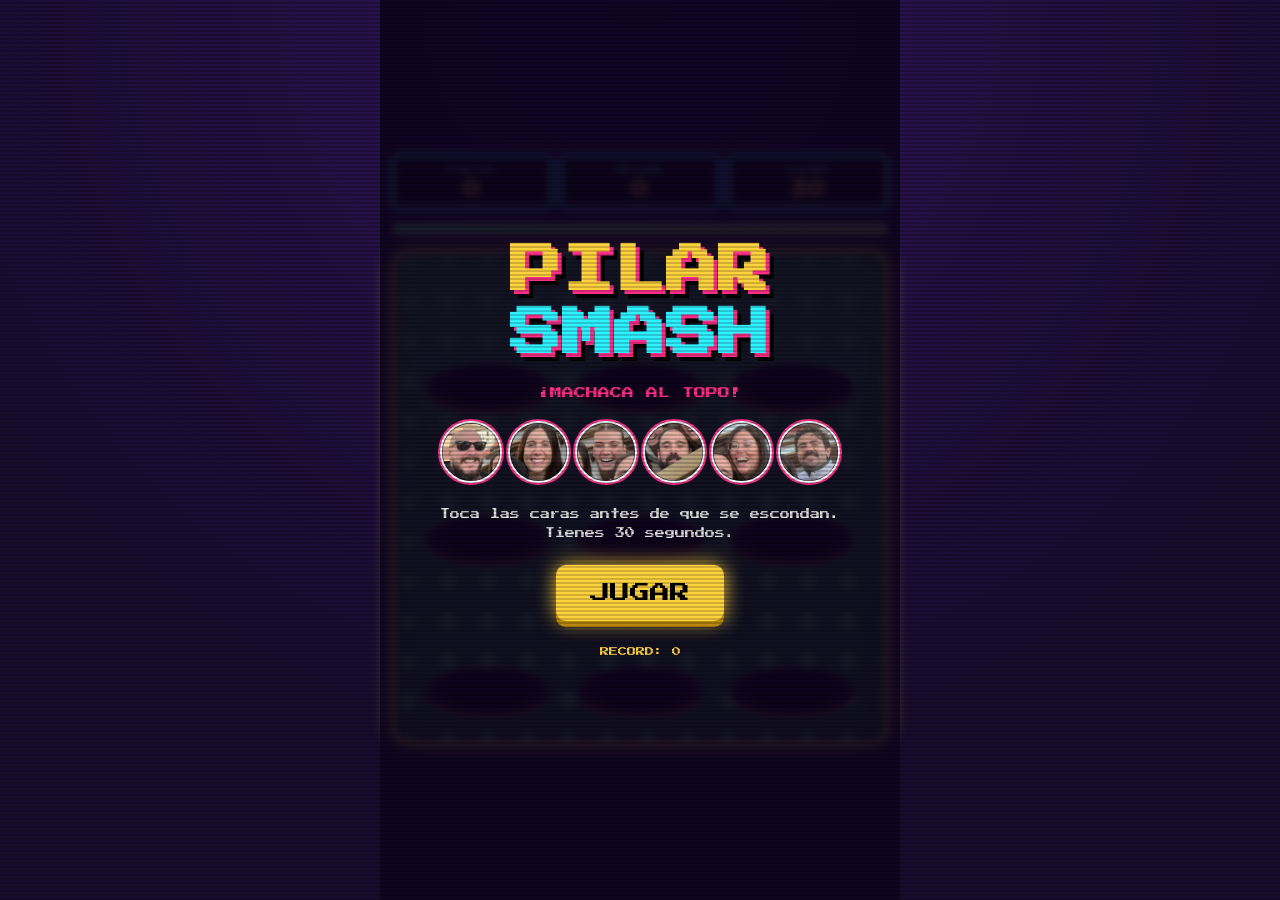
==== index.html @ c9e032bc "Juego Pilar Smash: machaca al topo con las caras del grupo - Tablero 3x3 con estetica arcade, maximo" ====
<!DOCTYPE html>
<html lang="es">
<head>
  <meta charset="UTF-8">
  <!-- Sin zoom: escala fija y viewport que cubre el notch -->
  <meta name="viewport" content="width=device-width, initial-scale=1, maximum-scale=1, user-scalable=no, viewport-fit=cover">
  <meta name="theme-color" content="#1a0b2e">
  <meta name="apple-mobile-web-app-capable" content="yes">
  <meta name="mobile-web-app-capable" content="yes">
  <title>Pilar Smash</title>
  <meta name="description" content="¡Machaca al topo! Minijuego arcade con las caras del grupo.">
  <link rel="icon" href="faces/1.png">
  <!-- Tipografía arcade (si no hay internet se usa una monoespaciada) -->
  <link rel="preconnect" href="https://fonts.googleapis.com">
  <link rel="preconnect" href="https://fonts.gstatic.com" crossorigin>
  <link href="https://fonts.googleapis.com/css2?family=Press+Start+2P&display=swap" rel="stylesheet">
  <link rel="stylesheet" href="style.css">
</head>
<body>
  <div id="app">

    <!-- Marcador superior -->
    <header class="hud">
      <div class="hud-box">
        <span class="hud-label">PUNTOS</span>
        <span class="hud-value" id="score">0</span>
      </div>
      <div class="hud-box">
        <span class="hud-label">RECORD</span>
        <span class="hud-value" id="best">0</span>
      </div>
      <div class="hud-box">
        <span class="hud-label">TIEMPO</span>
        <span class="hud-value" id="time">30</span>
      </div>
    </header>

    <!-- Barra de tiempo -->
    <div class="timebar"><div class="timebar-fill" id="timebar"></div></div>

    <!-- Tablero 3x3: los agujeros se generan desde game.js -->
    <main class="board" id="board"></main>

    <!-- Martillo que aparece al golpear -->
    <div class="hammer" id="hammer"></div>

    <!-- Pantalla de inicio -->
    <section class="screen" id="screen-start">
      <h1 class="title">PILAR<br><span>SMASH</span></h1>
      <p class="subtitle">¡MACHACA AL TOPO!</p>
      <div class="face-row" id="face-row"></div>
      <p class="info">Toca las caras antes de que se escondan.<br>Tienes 30 segundos.</p>
      <button class="btn" id="btn-play">JUGAR</button>
      <p class="info small">RECORD: <span id="best-start">0</span></p>
    </section>

    <!-- Cuenta atrás -->
    <section class="screen hidden" id="screen-count">
      <div class="countdown" id="countdown">3</div>
    </section>

    <!-- Pantalla final -->
    <section class="screen hidden" id="screen-end">
      <h2 class="title small">¡TIEMPO!</h2>
      <p class="info">PUNTOS</p>
      <div class="final-score" id="final-score">0</div>
      <p class="new-record hidden" id="new-record">¡NUEVO RECORD!</p>
      <p class="info">RECORD: <span id="best-end">0</span></p>
      <button class="btn" id="btn-again">REPETIR</button>
    </section>

  </div>

  <!-- Script normal (no módulo) para que funcione abriendo el archivo sin servidor -->
  <script src="game.js"></script>
</body>
</html>
---- style.css ----
/* ==========================================================
   PILAR SMASH — estilos
   Estética de recreativa: fondo oscuro, neones y letra pixel.
   ========================================================== */

:root {
  --bg: #1a0b2e;
  --bg2: #2d1457;
  --pink: #ff2e88;
  --yellow: #ffd23f;
  --cyan: #2ef2ff;
  --green: #3dff7a;
  --dirt: #7a4a24;
  --dirt-dark: #3b200c;
  --font: "Press Start 2P", "Courier New", monospace;
}

* {
  box-sizing: border-box;
  margin: 0;
  padding: 0;
  /* Evita zoom por doble toque, selección de texto y menú de "mantener pulsado" */
  touch-action: manipulation;
  -webkit-user-select: none;
  user-select: none;
  -webkit-touch-callout: none;
  -webkit-tap-highlight-color: transparent;
}

html, body {
  height: 100%;
  overflow: hidden;
  overscroll-behavior: none;
}

body {
  background:
    radial-gradient(circle at 50% 0%, var(--bg2) 0%, var(--bg) 70%) fixed;
  color: #fff;
  font-family: var(--font);
}

/* Líneas de escaneo tipo pantalla CRT */
body::after {
  content: "";
  position: fixed;
  inset: 0;
  pointer-events: none;
  background: repeating-linear-gradient(0deg, rgba(0,0,0,.18) 0 2px, transparent 2px 4px);
  z-index: 100;
}

#app {
  position: relative;
  height: 100dvh;
  max-width: 520px;
  margin: 0 auto;
  display: flex;
  flex-direction: column;
  align-items: center;
  justify-content: center;
  gap: 14px;
  padding: max(12px, env(safe-area-inset-top)) 12px max(12px, env(safe-area-inset-bottom));
}

/* ---------- Marcador ---------- */
.hud {
  width: 100%;
  display: grid;
  grid-template-columns: repeat(3, 1fr);
  gap: 8px;
}
.hud-box {
  background: #000;
  border: 3px solid var(--cyan);
  border-radius: 6px;
  box-shadow: 0 0 10px var(--cyan), inset 0 0 8px rgba(46,242,255,.3);
  padding: 8px 4px;
  display: flex;
  flex-direction: column;
  align-items: center;
  gap: 6px;
}
.hud-label { font-size: 8px; color: var(--cyan); }
.hud-value { font-size: 18px; color: var(--yellow); text-shadow: 0 0 6px var(--yellow); }
.hud-value.hurry { color: var(--pink); text-shadow: 0 0 8px var(--pink); animation: blink .5s steps(2) infinite; }

/* ---------- Barra de tiempo ---------- */
.timebar {
  width: 100%;
  height: 12px;
  background: #000;
  border: 2px solid #fff;
  border-radius: 6px;
  overflow: hidden;
}
.timebar-fill {
  height: 100%;
  width: 100%;
  background: linear-gradient(90deg, var(--green), var(--yellow), var(--pink));
  background-size: 300% 100%;
  transform-origin: left;
}

/* ---------- Tablero ---------- */
.board {
  /* Cabe en ancho y en alto, siempre cuadrado */
  width: min(100%, calc(100dvh - 210px));
  aspect-ratio: 1;
  display: grid;
  grid-template-columns: repeat(3, 1fr);
  grid-template-rows: repeat(3, 1fr);
  gap: 4%;
  padding: 5%;
  background:
    radial-gradient(circle at 30% 20%, #4fd16b 0 20%, transparent 21%) 0 0 / 40px 40px,
    linear-gradient(#36b24f, #1f7a33);
  border: 4px solid var(--yellow);
  border-radius: 18px;
  box-shadow: 0 0 18px var(--yellow), inset 0 0 30px rgba(0,0,0,.35);
  position: relative;
}

/* Un agujero */
.hole {
  position: relative;
}
/* Fondo oscuro del agujero (elipse) */
.hole::before {
  content: "";
  position: absolute;
  left: 4%;
  right: 4%;
  bottom: 2%;
  height: 34%;
  border-radius: 50%;
  background: radial-gradient(ellipse at 50% 40%, #000 40%, var(--dirt-dark) 75%, var(--dirt) 100%);
  box-shadow: 0 4px 0 var(--dirt);
}
/* Máscara: recorta la cara por abajo para que parezca salir del agujero */
.mask {
  position: absolute;
  left: 0;
  right: 0;
  top: -20%;
  bottom: 19%; /* = centro de la elipse */
  overflow: hidden;
  pointer-events: none;
}
/* El "topo" (la cara). Escondido = desplazado hacia abajo */
.mole {
  position: absolute;
  left: 8%;
  width: 84%;
  aspect-ratio: 1; /* cuadrada aunque la imagen aún no haya cargado */
  bottom: 0;
  transform: translateY(120%);
  transition: transform .14s ease-in;
}
.mole img {
  display: block;
  width: 100%;
  height: 100%;
  border-radius: 50%;
  border: 3px solid #fff;
  box-shadow: 0 0 0 3px var(--pink);
  transform-origin: 50% 100%;
  -webkit-user-drag: none;
  pointer-events: none;
}
.hole.up .mole {
  transform: translateY(-4%);
  transition: transform .12s cubic-bezier(.2, 1.6, .5, 1); /* sube con rebote */
}
/* Cara aplastada */
.hole.hit .mole img {
  animation: squash .38s ease-out forwards;
  filter: saturate(1.4) brightness(1.1) sepia(.3) hue-rotate(-20deg);
}
@keyframes squash {
  0%   { transform: scale(1, 1); }
  15%  { transform: scale(1.35, .45); }
  35%  { transform: scale(1.25, .55); }
  100% { transform: scale(1.3, .5); }
}

/* Textos y estrellas que salen al golpear */
.pop {
  position: absolute;
  left: 50%;
  top: 10%;
  font-size: clamp(14px, 5vw, 22px);
  color: var(--yellow);
  text-shadow: 3px 3px 0 var(--pink);
  pointer-events: none;
  animation: pop .6s ease-out forwards;
  z-index: 5;
}
@keyframes pop {
  0%   { transform: translate(-50%, 10px) scale(.6); opacity: 1; }
  40%  { transform: translate(-50%, -20px) scale(1.3); opacity: 1; }
  100% { transform: translate(-50%, -45px) scale(1); opacity: 0; }
}
.star {
  position: absolute;
  left: 50%;
  top: 45%;
  width: 14px;
  height: 14px;
  background: var(--yellow);
  clip-path: polygon(50% 0, 61% 35%, 98% 35%, 68% 57%, 79% 91%, 50% 70%, 21% 91%, 32% 57%, 2% 35%, 39% 35%);
  pointer-events: none;
  animation: star .5s ease-out forwards;
  z-index: 4;
}
@keyframes star {
  to { transform: translate(var(--dx), var(--dy)) rotate(200deg) scale(.4); opacity: 0; }
}

/* ---------- Martillo ---------- */
.hammer {
  position: absolute;
  width: 90px;
  height: 90px;
  pointer-events: none;
  opacity: 0;
  z-index: 20;
  transform-origin: 90% 90%; /* gira desde el final del mango */
}
.hammer svg { width: 100%; height: 100%; display: block; }
.hammer.swing { animation: swing .25s ease-in forwards; }
@keyframes swing {
  0%   { transform: rotate(55deg); opacity: 1; }
  45%  { transform: rotate(-6deg); opacity: 1; }
  60%  { transform: rotate(0deg);  opacity: 1; }
  100% { transform: rotate(0deg);  opacity: 0; }
}

/* Cursor de martillo solo en escritorio (ratón). La variable la rellena game.js */
@media (hover: hover) and (pointer: fine) {
  body { cursor: var(--hammer-cursor, pointer); }
  /* Mientras se ve la animación del golpe ocultamos el cursor para no ver dos martillos */
  .board.swinging { cursor: none; }
  .btn { cursor: pointer; }
}

/* ---------- Pantallas (inicio, cuenta atrás, final) ---------- */
.screen {
  position: absolute;
  inset: 0;
  z-index: 50;
  display: flex;
  flex-direction: column;
  align-items: center;
  justify-content: center;
  gap: 22px;
  padding: 20px;
  text-align: center;
  background: rgba(16, 4, 32, .9);
  backdrop-filter: blur(3px);
}
.hidden { display: none !important; }

.title {
  font-size: clamp(30px, 11vw, 52px);
  line-height: 1.2;
  color: var(--yellow);
  text-shadow: 4px 4px 0 var(--pink), 8px 8px 0 #000;
  animation: wobble 2s ease-in-out infinite;
}
.title span { color: var(--cyan); text-shadow: 4px 4px 0 var(--pink), 8px 8px 0 #000; }
.title.small { font-size: clamp(26px, 9vw, 40px); }
@keyframes wobble {
  0%, 100% { transform: rotate(-2deg); }
  50%      { transform: rotate(2deg) scale(1.04); }
}
.subtitle { font-size: 12px; color: var(--pink); animation: blink 1s steps(2) infinite; }
.info { font-size: 10px; line-height: 1.9; color: #ddd; }
.info.small { font-size: 9px; color: var(--yellow); }

/* Fila de caras en la pantalla de inicio */
.face-row {
  display: grid;
  grid-template-columns: repeat(6, 1fr);
  gap: 6px;
  width: 100%;
  max-width: 400px;
}
.face-row img {
  width: 100%;
  border-radius: 50%;
  border: 2px solid #fff;
  box-shadow: 0 0 0 2px var(--pink);
  animation: hop 1.2s ease-in-out infinite;
  -webkit-user-drag: none;
}
@keyframes hop {
  0%, 100% { transform: translateY(0); }
  50%      { transform: translateY(-10px); }
}

.btn {
  font-family: var(--font);
  font-size: 20px;
  color: #000;
  background: var(--yellow);
  border: none;
  border-radius: 10px;
  padding: 18px 34px;
  box-shadow: 0 6px 0 #b8860b, 0 0 20px var(--yellow);
  animation: pulse 1s ease-in-out infinite;
}
.btn:active { transform: translateY(4px); box-shadow: 0 2px 0 #b8860b, 0 0 20px var(--yellow); }
@keyframes pulse {
  0%, 100% { filter: brightness(1); }
  50%      { filter: brightness(1.25); }
}

.countdown {
  font-size: 110px;
  color: var(--yellow);
  text-shadow: 6px 6px 0 var(--pink);
  animation: zoom .8s ease-out;
}
@keyframes zoom {
  from { transform: scale(2.5); opacity: 0; }
  to   { transform: scale(1);   opacity: 1; }
}

.final-score {
  font-size: 72px;
  color: var(--cyan);
  text-shadow: 5px 5px 0 var(--pink);
  animation: zoom .6s ease-out;
}
.new-record {
  font-size: 14px;
  color: var(--green);
  text-shadow: 0 0 10px var(--green);
  animation: blink .4s steps(2) infinite;
}

@keyframes blink {
  50% { opacity: .35; }
}
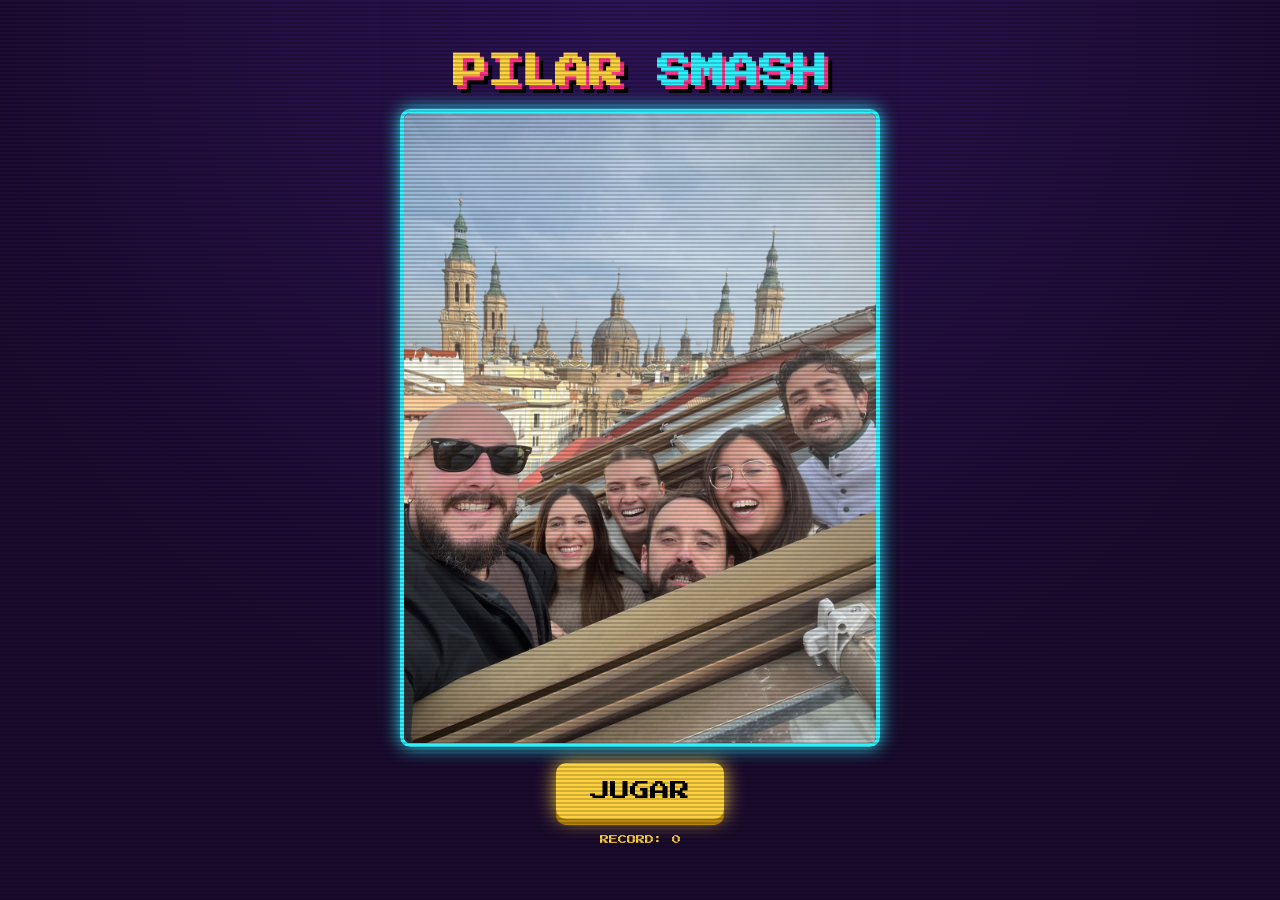
==== commit b919ef9b: "Intro: las caras saltan de la foto original al tablero - La foto es ahora la pantalla de inicio - Al" ====
--- a/index.html
+++ b/index.html
@@ -44,15 +44,22 @@
     <!-- Martillo que aparece al golpear -->
     <div class="hammer" id="hammer"></div>
 
-    <!-- Pantalla de inicio -->
-    <section class="screen" id="screen-start">
-      <h1 class="title">PILAR<br><span>SMASH</span></h1>
-      <p class="subtitle">¡MACHACA AL TOPO!</p>
-      <div class="face-row" id="face-row"></div>
-      <p class="info">Toca las caras antes de que se escondan.<br>Tienes 30 segundos.</p>
-      <button class="btn" id="btn-play">JUGAR</button>
-      <p class="info small">RECORD: <span id="best-start">0</span></p>
+    <!-- Pantalla de inicio: la foto original. Al tocar, las caras "salen" de la foto al tablero -->
+    <section class="screen intro" id="screen-start">
+      <h1 class="title intro-title">PILAR <span>SMASH</span></h1>
+      <div class="photo-frame" id="photo-frame">
+        <img src="foto.jpg" alt="Selfie del grupo asomando por una ventana del tejado" id="photo" draggable="false">
+        <div class="scanline" id="scanline"></div>
+        <div class="photo-banner hidden" id="photo-banner">¡6 TOPOS<br>DETECTADOS!</div>
+      </div>
+      <div class="intro-bottom" id="intro-bottom">
+        <button class="btn" id="btn-play">JUGAR</button>
+        <p class="info small">RECORD: <span id="best-start">0</span></p>
+      </div>
     </section>
+
+    <!-- Capa para las caras que vuelan de la foto al tablero -->
+    <div class="fly-layer" id="fly-layer"></div>
 
     <!-- Cuenta atrás -->
     <section class="screen hidden" id="screen-count">
@@ -67,11 +74,13 @@
       <p class="new-record hidden" id="new-record">¡NUEVO RECORD!</p>
       <p class="info">RECORD: <span id="best-end">0</span></p>
       <button class="btn" id="btn-again">REPETIR</button>
+      <button class="btn-link" id="btn-photo">VER LA FOTO</button>
     </section>
 
   </div>
 
   <!-- Script normal (no módulo) para que funcione abriendo el archivo sin servidor -->
+  <script src="faces/caras.js"></script>
   <script src="game.js"></script>
 </body>
 </html>
--- a/style.css
+++ b/style.css
@@ -29,6 +29,7 @@
 
 html, body {
   height: 100%;
+  color-scheme: dark;
   overflow: hidden;
   overscroll-behavior: none;
 }
@@ -60,7 +61,9 @@
   align-items: center;
   justify-content: center;
   gap: 14px;
-  padding: max(12px, env(safe-area-inset-top)) 12px max(12px, env(safe-area-inset-bottom));
+  padding-block: max(12px, env(safe-area-inset-top, 0px)) max(12px, env(safe-area-inset-bottom, 0px));
+  padding-left: max(16px, env(safe-area-inset-left, 0px));
+  padding-right: max(16px, env(safe-area-inset-right, 0px));
 }
 
 /* ---------- Marcador ---------- */
@@ -278,25 +281,106 @@
 .info { font-size: 10px; line-height: 1.9; color: #ddd; }
 .info.small { font-size: 9px; color: var(--yellow); }
 
-/* Fila de caras en la pantalla de inicio */
-.face-row {
-  display: grid;
-  grid-template-columns: repeat(6, 1fr);
-  gap: 6px;
-  width: 100%;
-  max-width: 400px;
-}
-.face-row img {
-  width: 100%;
+/* ---------- Intro: la foto original ---------- */
+.screen.intro {
+  /* Opaca: el tablero no se ve hasta que la foto se desvanece */
+  background: radial-gradient(circle at 50% 0%, var(--bg2) 0%, var(--bg) 70%);
+  backdrop-filter: none;
+  gap: 16px;
+  transition: opacity .45s ease;
+}
+.screen.intro.fade { opacity: 0; }
+.intro-title { font-size: clamp(22px, 8vw, 34px); }
+
+.photo-frame {
+  position: relative;
+  max-width: 100%;
+  line-height: 0;
+  border: 4px solid var(--cyan);
+  border-radius: 10px;
+  overflow: hidden;
+  box-shadow: 0 0 18px var(--cyan);
+}
+.photo-frame img {
+  display: block;
+  /* Cabe en pantalla sin deformarse: el resto de la intro ocupa unos 250 px */
+  width: auto;
+  height: auto;
+  max-width: 100%;
+  max-height: calc(100dvh - 250px);
+  transition: filter .5s ease;
+  -webkit-user-drag: none;
+}
+/* Al detectar los topos la foto se oscurece y solo brillan las caras */
+.photo-frame.dim img { filter: brightness(.3) saturate(.3); }
+
+/* Línea de escáner que barre la foto de arriba abajo */
+.scanline {
+  position: absolute;
+  left: 0;
+  right: 0;
+  top: 0;
+  height: 4px;
+  background: var(--green);
+  box-shadow: 0 0 14px 5px var(--green);
+  opacity: 0;
+}
+.scanline.run { animation: scan 1.5s linear forwards; }
+@keyframes scan {
+  0%   { top: 0;    opacity: 1; }
+  95%  { opacity: 1; }
+  100% { top: 100%; opacity: 0; }
+}
+
+.photo-banner {
+  position: absolute;
+  left: 50%;
+  top: 16%; /* sobre el cielo, lejos de las caras */
+  transform: translateX(-50%);
+  padding: 12px 14px;
+  background: #000;
+  border: 3px solid var(--pink);
+  box-shadow: 0 0 16px var(--pink);
+  color: var(--yellow);
+  font-size: clamp(11px, 3.6vw, 16px);
+  line-height: 1.6;
+  text-align: center;
+  white-space: nowrap;
+  animation: blink .3s steps(2) 4;
+  z-index: 2;
+}
+
+.intro-bottom {
+  display: flex;
+  flex-direction: column;
+  align-items: center;
+  gap: 12px;
+}
+
+/* Caras volando de la foto al tablero */
+.fly-layer {
+  position: absolute;
+  inset: 0;
+  pointer-events: none;
+  z-index: 60;
+}
+.flyer {
+  position: absolute;
   border-radius: 50%;
-  border: 2px solid #fff;
-  box-shadow: 0 0 0 2px var(--pink);
-  animation: hop 1.2s ease-in-out infinite;
-  -webkit-user-drag: none;
-}
-@keyframes hop {
-  0%, 100% { transform: translateY(0); }
-  50%      { transform: translateY(-10px); }
+  border: 3px solid #fff;
+  box-shadow: 0 0 0 3px var(--pink), 0 0 18px var(--pink);
+}
+/* Para colocar una cara en su agujero sin animación */
+.hole.instant .mole { transition: none !important; }
+
+.btn-link {
+  font-family: var(--font);
+  font-size: 10px;
+  color: var(--cyan);
+  background: none;
+  border: none;
+  text-decoration: underline;
+  padding: 8px;
 }
 
 .btn {
